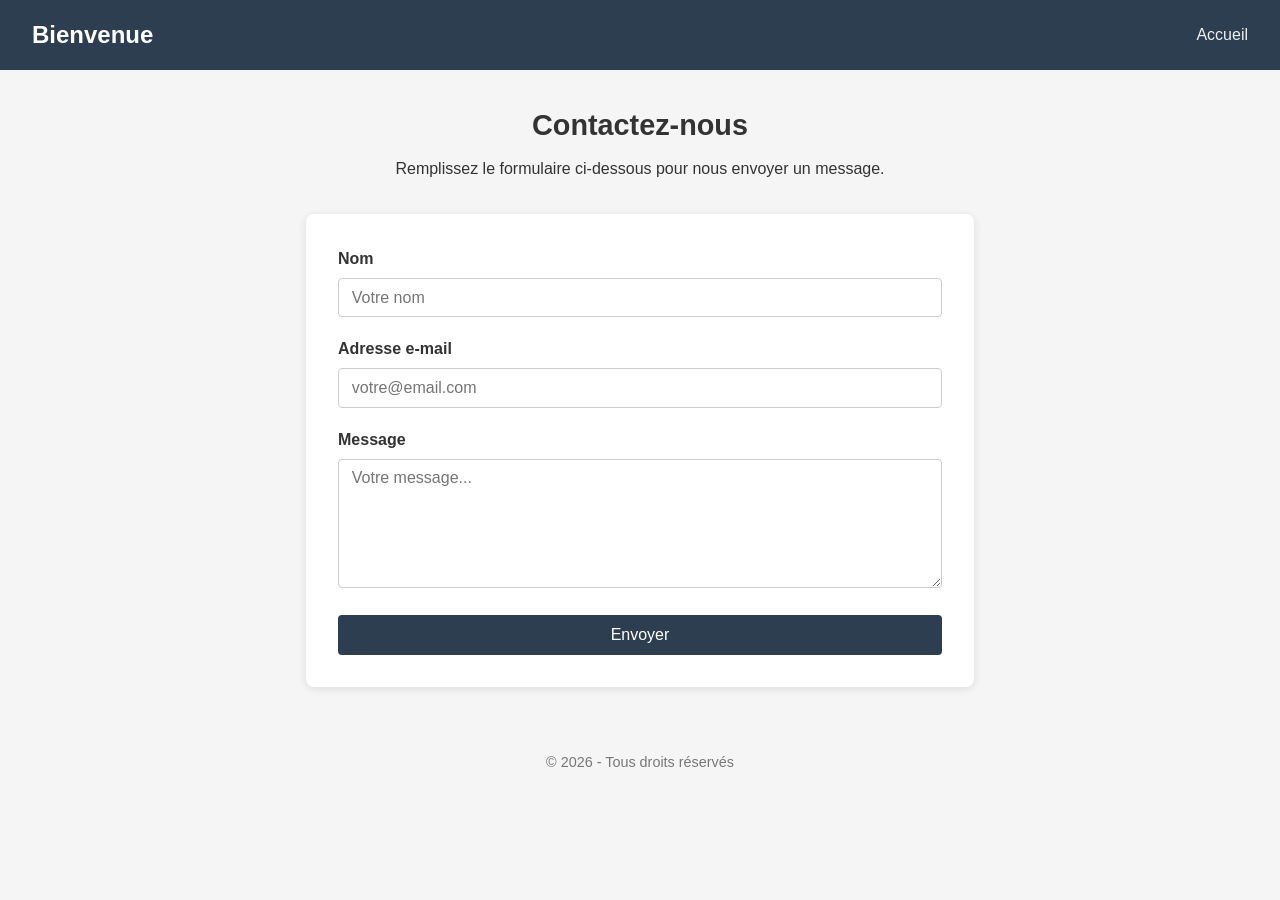
==== index.html @ 41f819b0 "Add static HTML preview of the homepage Self-contained index.html with inline CSS and JS for preview" ====
<!DOCTYPE html>
<html lang="fr">
<head>
    <meta charset="UTF-8">
    <meta name="viewport" content="width=device-width, initial-scale=1.0">
    <title>Accueil - Contact</title>
    <style>
        * {
            margin: 0;
            padding: 0;
            box-sizing: border-box;
        }

        body {
            font-family: Arial, Helvetica, sans-serif;
            line-height: 1.6;
            color: #333;
            background-color: #f5f5f5;
        }

        header {
            background-color: #2c3e50;
            color: #fff;
            padding: 1rem 2rem;
            display: flex;
            justify-content: space-between;
            align-items: center;
        }

        header h1 {
            font-size: 1.5rem;
        }

        nav a {
            color: #ecf0f1;
            text-decoration: none;
            margin-left: 1rem;
        }

        nav a:hover {
            text-decoration: underline;
        }

        main {
            max-width: 700px;
            margin: 2rem auto;
            padding: 0 1rem;
        }

        .hero {
            text-align: center;
            margin-bottom: 2rem;
        }

        .hero h2 {
            font-size: 1.8rem;
            margin-bottom: 0.5rem;
        }

        .alert {
            padding: 0.8rem 1rem;
            border-radius: 4px;
            margin-bottom: 1.5rem;
            text-align: center;
            display: none;
        }

        .alert-success {
            background-color: #d4edda;
            color: #155724;
            border: 1px solid #c3e6cb;
        }

        .alert-error {
            background-color: #f8d7da;
            color: #721c24;
            border: 1px solid #f5c6cb;
        }

        .contact-form {
            background-color: #fff;
            padding: 2rem;
            border-radius: 8px;
            box-shadow: 0 2px 8px rgba(0, 0, 0, 0.1);
        }

        .form-group {
            margin-bottom: 1.2rem;
        }

        .form-group label {
            display: block;
            margin-bottom: 0.4rem;
            font-weight: bold;
        }

        .form-group input,
        .form-group textarea {
            width: 100%;
            padding: 0.6rem 0.8rem;
            border: 1px solid #ccc;
            border-radius: 4px;
            font-size: 1rem;
            font-family: inherit;
        }

        .form-group input:focus,
        .form-group textarea:focus {
            outline: none;
            border-color: #2c3e50;
            box-shadow: 0 0 0 2px rgba(44, 62, 80, 0.2);
        }

        button[type="submit"] {
            background-color: #2c3e50;
            color: #fff;
            border: none;
            padding: 0.7rem 2rem;
            font-size: 1rem;
            border-radius: 4px;
            cursor: pointer;
            width: 100%;
        }

        button[type="submit"]:hover {
            background-color: #1a252f;
        }

        footer {
            text-align: center;
            padding: 2rem;
            color: #777;
            font-size: 0.9rem;
        }
    </style>
</head>
<body>
    <header>
        <h1>Bienvenue</h1>
        <nav>
            <a href="index.html">Accueil</a>
        </nav>
    </header>

    <main>
        <section class="hero">
            <h2>Contactez-nous</h2>
            <p>Remplissez le formulaire ci-dessous pour nous envoyer un message.</p>
        </section>

        <div id="alert-success" class="alert alert-success">Votre message a bien été envoyé.</div>
        <div id="alert-error" class="alert alert-error">Veuillez remplir tous les champs correctement.</div>

        <section class="contact-form">
            <form id="contact-form" onsubmit="return handleSubmit(event)">
                <div class="form-group">
                    <label for="name">Nom</label>
                    <input type="text" id="name" name="name" required placeholder="Votre nom">
                </div>

                <div class="form-group">
                    <label for="email">Adresse e-mail</label>
                    <input type="email" id="email" name="email" required placeholder="votre@email.com">
                </div>

                <div class="form-group">
                    <label for="message">Message</label>
                    <textarea id="message" name="message" rows="6" required placeholder="Votre message..."></textarea>
                </div>

                <button type="submit">Envoyer</button>
            </form>
        </section>
    </main>

    <footer>
        <p>&copy; 2026 - Tous droits réservés</p>
    </footer>

    <script>
        function handleSubmit(e) {
            e.preventDefault();
            document.getElementById('alert-error').style.display = 'none';
            document.getElementById('alert-success').style.display = 'block';
            document.getElementById('contact-form').reset();
        }
    </script>
</body>
</html>
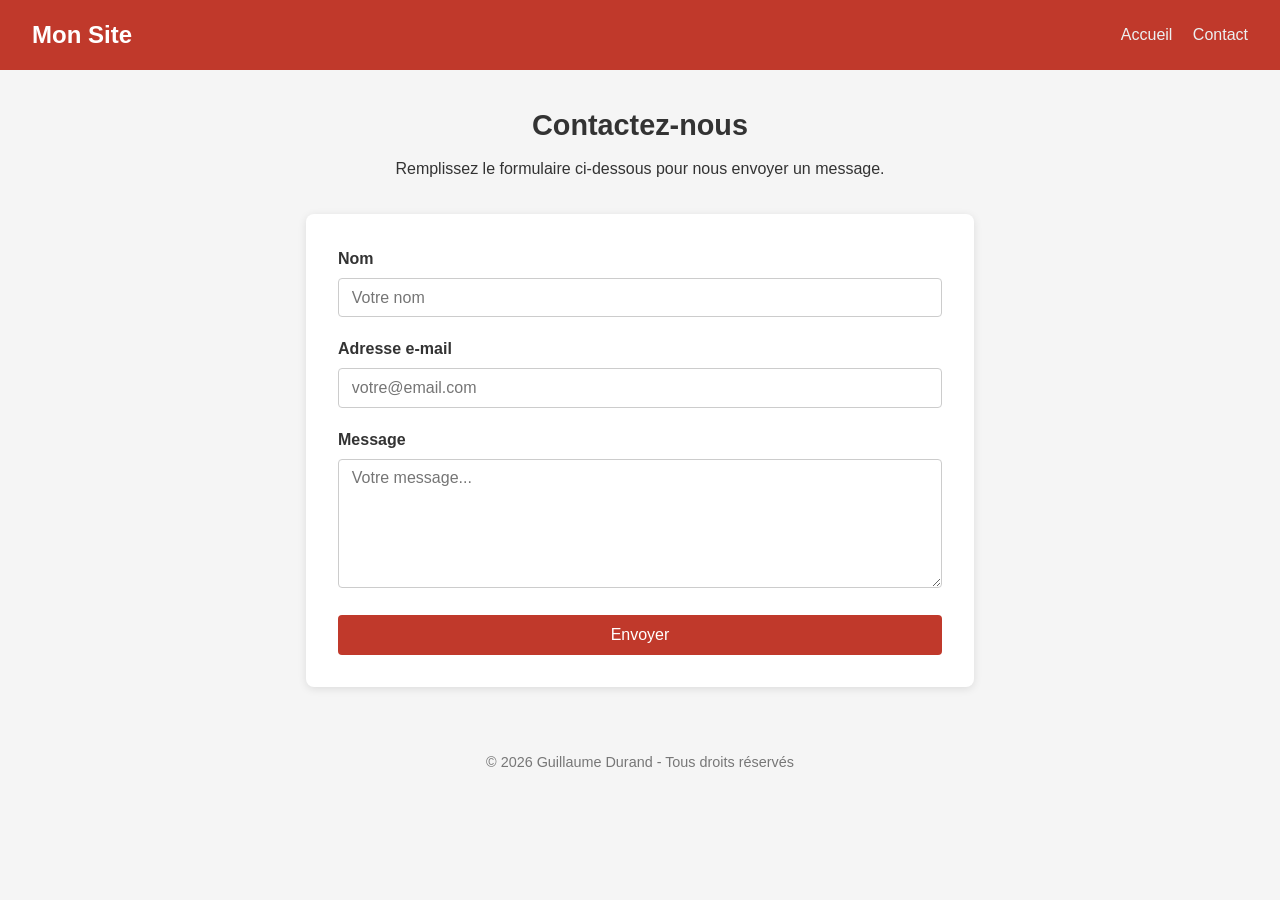
==== commit 4213eeaa: "Add homepage and update site styling - Create accueil.html with welcome message - Change header colo" ====
--- a/index.html
+++ b/index.html
@@ -3,7 +3,7 @@
 <head>
     <meta charset="UTF-8">
     <meta name="viewport" content="width=device-width, initial-scale=1.0">
-    <title>Accueil - Contact</title>
+    <title>Contact</title>
     <style>
         * {
             margin: 0;
@@ -19,7 +19,7 @@
         }
 
         header {
-            background-color: #2c3e50;
+            background-color: #c0392b;
             color: #fff;
             padding: 1rem 2rem;
             display: flex;
@@ -107,12 +107,12 @@
         .form-group input:focus,
         .form-group textarea:focus {
             outline: none;
-            border-color: #2c3e50;
-            box-shadow: 0 0 0 2px rgba(44, 62, 80, 0.2);
+            border-color: #c0392b;
+            box-shadow: 0 0 0 2px rgba(192, 57, 43, 0.2);
         }
 
         button[type="submit"] {
-            background-color: #2c3e50;
+            background-color: #c0392b;
             color: #fff;
             border: none;
             padding: 0.7rem 2rem;
@@ -123,7 +123,7 @@
         }
 
         button[type="submit"]:hover {
-            background-color: #1a252f;
+            background-color: #a93226;
         }
 
         footer {
@@ -136,9 +136,10 @@
 </head>
 <body>
     <header>
-        <h1>Bienvenue</h1>
+        <h1>Mon Site</h1>
         <nav>
-            <a href="index.html">Accueil</a>
+            <a href="accueil.html">Accueil</a>
+            <a href="index.html">Contact</a>
         </nav>
     </header>
 
@@ -174,7 +175,7 @@
     </main>
 
     <footer>
-        <p>&copy; 2026 - Tous droits réservés</p>
+        <p>&copy; 2026 Guillaume Durand - Tous droits réservés</p>
     </footer>
 
     <script>
